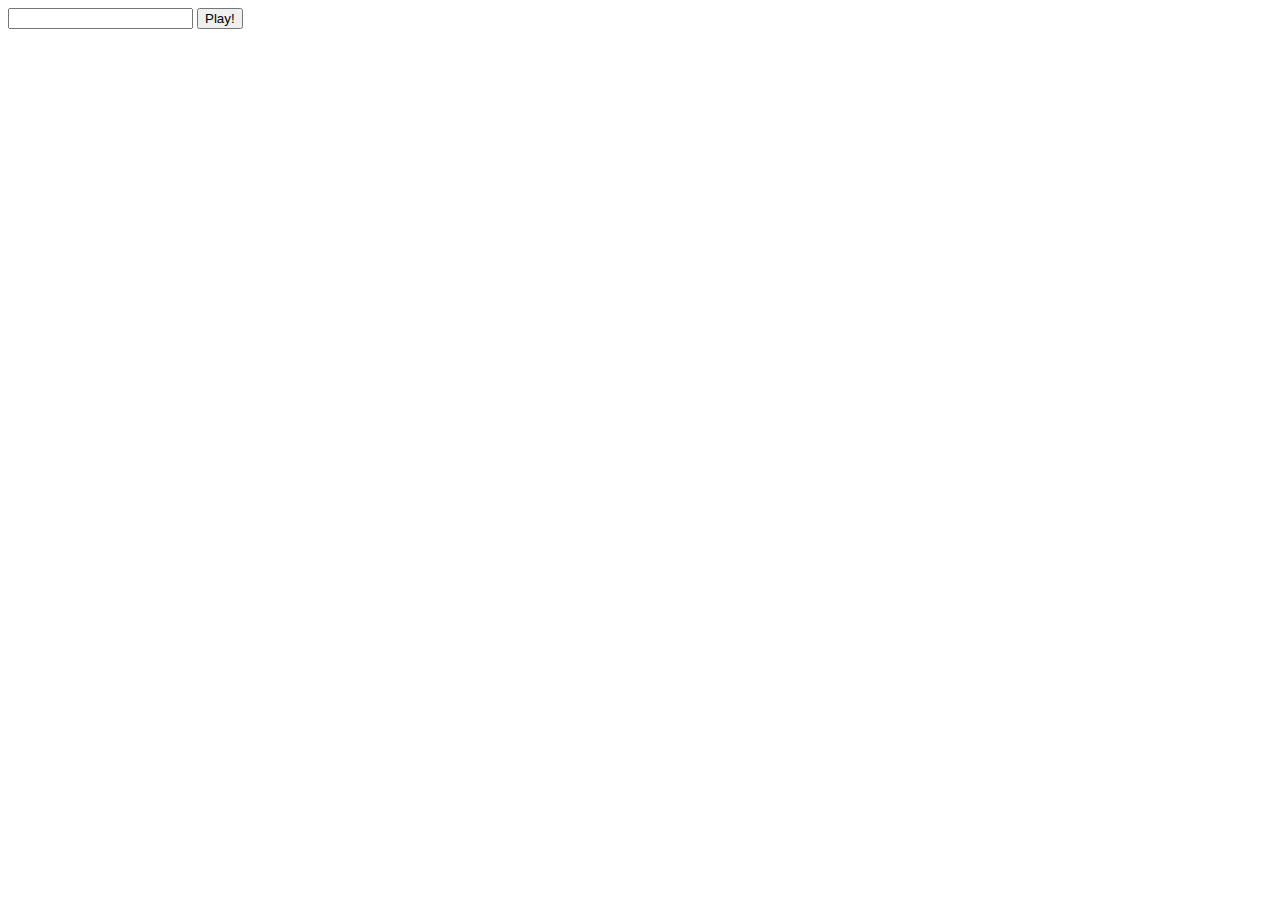
==== blackswan/index.html @ 15a80616 "setup environment, style.css, index.html, index.js added" ====
<!doctype html>
<html lang="en">
<head>
  <meta charset="utf-8">
  <title>BlackSwan Application</title>
  <meta name="author" content="AttilaKrupl">
  <link rel="stylesheet" href="css/style.css">
</head>
<body>
  <header>

  </header>

  <main>
    <div class="content">
      <div>
        <form>
            <input type="text" name="word"></input>
            <button type="submit">Play!</button>
        </form>
      </div>
    </div>
  </main>

  <footer>

  </footer>
    <script src="index.js"></script>
</body>
</html>
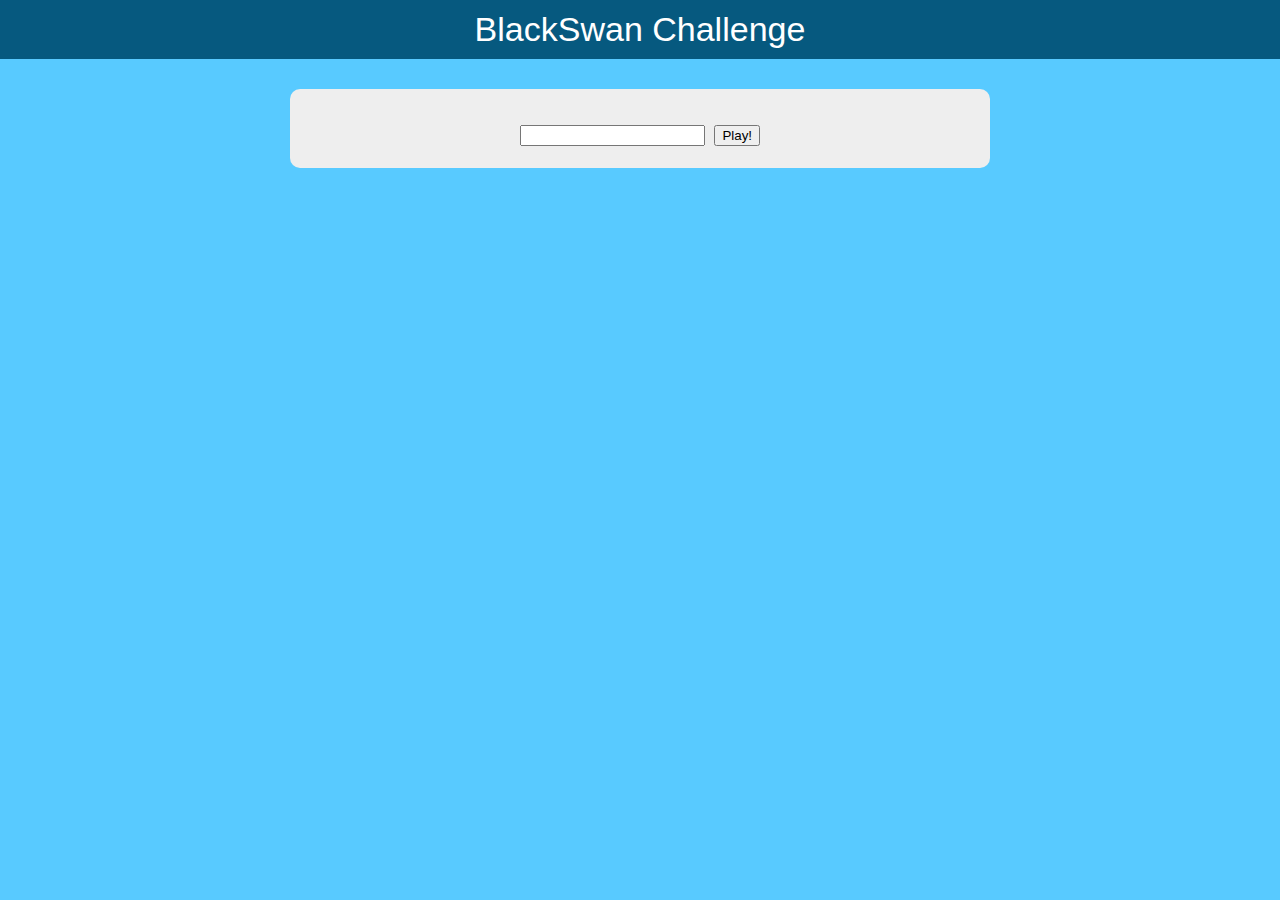
==== commit 32df6d76: "refactors done" ====
--- a/blackswan/index.html
+++ b/blackswan/index.html
@@ -2,22 +2,28 @@
 <html lang="en">
 <head>
   <meta charset="utf-8">
+  <link rel="shortcut icon" href="./img/favicon.ico" />
   <title>BlackSwan Application</title>
   <meta name="author" content="AttilaKrupl">
   <link rel="stylesheet" href="css/style.css">
 </head>
 <body>
   <header>
-
+    <div id="menu-bar">
+      <h1>BlackSwan Challenge</h1>
+  </div>
   </header>
 
   <main>
     <div class="content">
       <div>
         <form>
-            <input type="text" name="word"></input>
-            <button type="submit">Play!</button>
+            <input id="userGuess" type="text" name="word"></input>
+            <button id="submitButton" type="button">Play!</button>
         </form>
+      </div>
+      <div class="response">
+
       </div>
     </div>
   </main>
@@ -25,6 +31,8 @@
   <footer>
 
   </footer>
-    <script src="index.js"></script>
+    <script src="./js/display.js"></script>
+    <script src="./js/highscore.js"></script>
+    <script src="./index.js"></script>
 </body>
 </html>
--- a/blackswan/css/style.css
+++ b/blackswan/css/style.css
@@ -0,0 +1,78 @@
+body{
+  font-family: Helvetica;
+  margin: 0;
+  background: #58CAFF;
+  font-size: 34px;
+}
+
+p{
+  margin: 10px;
+}
+
+h1,h2,h3{
+  margin: 0;
+}
+
+#menu-bar{
+  background: #06597F;
+  color: #fff;
+  padding: 10px;
+  display: flex;
+  justify-content: center;
+}
+
+#menu-bar h1{
+  font-size: 34px;
+  font-weight: normal;
+  display: inline-block;
+}
+
+main{
+  background: #eee;
+  width: 700px;
+  margin: 30px auto;
+  border-radius: 10px;
+}
+
+.content{
+  padding: 20px;
+  overflow: hidden;
+  text-align: center;
+  display: flex;
+  flex-direction: column;
+}
+
+.gameBoard {
+  height: 600px;
+  width: 600px;
+  margin: 0 auto;
+  border-radius: 5px;
+  display: flex;
+  flex-direction: column;
+}
+
+.row, .scores {
+  display: flex;
+  flex-direction: row;
+  justify-content: space-around;
+}
+
+.scores {
+
+}
+
+.gameField {
+  height: 190px;
+  width: 190px;
+  background-color: #0CB2FF;
+  box-shadow: 10px 10px 5px #888888;
+  margin: 5px;
+}
+
+.playerSign {
+  background-image: url("../img/o.png");
+}
+
+.computerSign {
+  background-image: url("../img/x.png");
+}
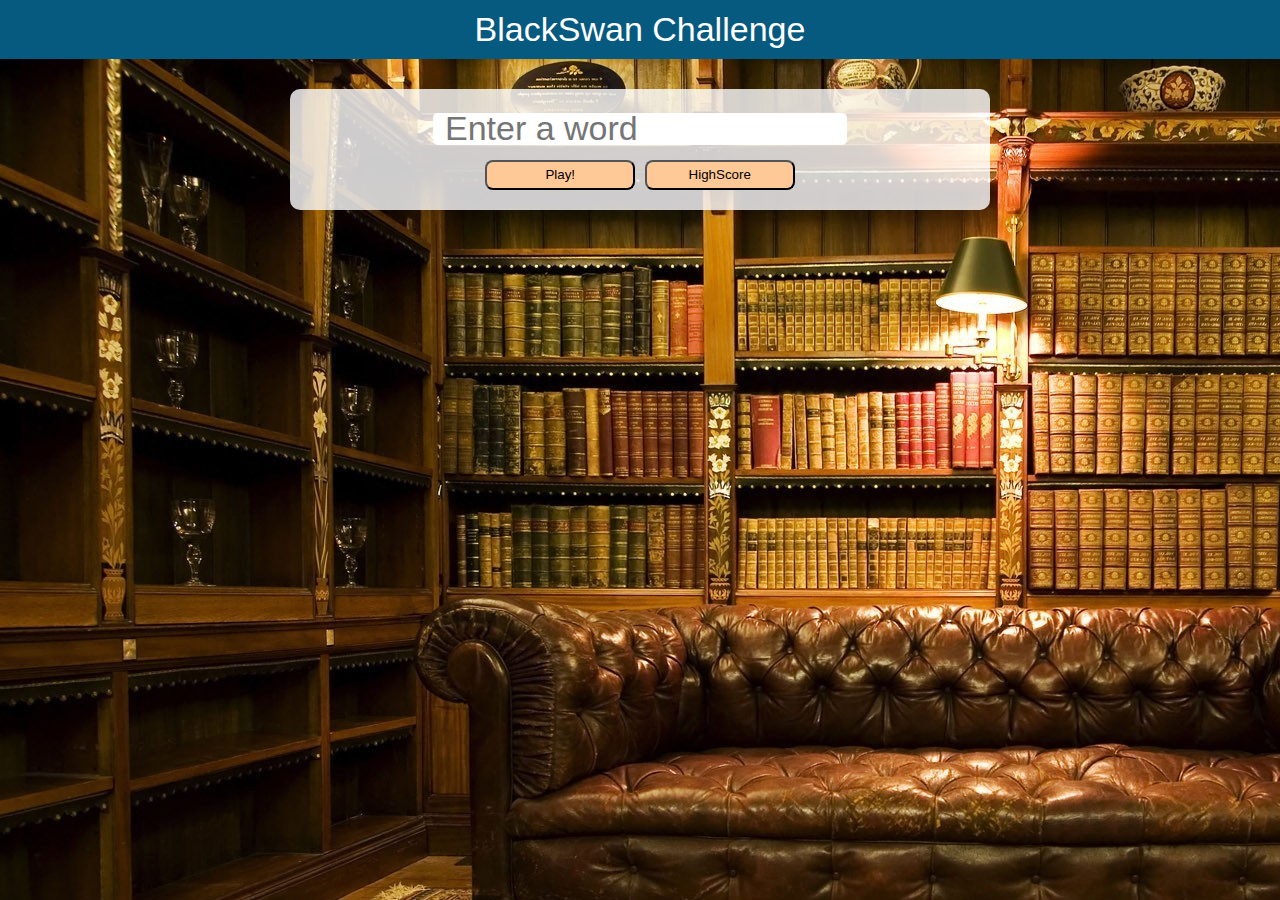
==== commit aba28f8d: "some style added" ====
--- a/blackswan/index.html
+++ b/blackswan/index.html
@@ -18,8 +18,13 @@
     <div class="content">
       <div>
         <form>
-            <input id="userGuess" type="text" name="word"></input>
-            <button id="submitButton" type="button">Play!</button>
+            <div>
+              <input id="userGuess" type="text" name="word" placeholder="Enter a word"></input>
+            </div>
+            <div>
+              <button id="submitButton" type="button">Play!</button>
+              <button>HighScore</button>
+            </div>
         </form>
       </div>
       <div class="response">
--- a/blackswan/css/style.css
+++ b/blackswan/css/style.css
@@ -1,7 +1,7 @@
 body{
   font-family: Helvetica;
   margin: 0;
-  background: #58CAFF;
+  background-image: url("../img/libbg.jpg");;
   font-size: 34px;
 }
 
@@ -9,7 +9,7 @@
   margin: 10px;
 }
 
-h1,h2,h3{
+h1 {
   margin: 0;
 }
 
@@ -27,8 +27,8 @@
   display: inline-block;
 }
 
-main{
-  background: #eee;
+main {
+  background-color: rgba(255, 255, 255, 0.8);
   width: 700px;
   margin: 30px auto;
   border-radius: 10px;
@@ -42,37 +42,21 @@
   flex-direction: column;
 }
 
-.gameBoard {
-  height: 600px;
-  width: 600px;
-  margin: 0 auto;
-  border-radius: 5px;
-  display: flex;
-  flex-direction: column;
-}
-
-.row, .scores {
-  display: flex;
-  flex-direction: row;
-  justify-content: space-around;
-}
-
-.scores {
+#userGuess, button {
+  height: 30px;
 
 }
 
-.gameField {
-  height: 190px;
-  width: 190px;
-  background-color: #0CB2FF;
-  box-shadow: 10px 10px 5px #888888;
-  margin: 5px;
+#userGuess {
+  width: 400px;
+  font-size: 34px;
+  border: 0;
+  border-radius: 5px;
+  padding-left: 12px;
 }
 
-.playerSign {
-  background-image: url("../img/o.png");
+button {
+  width: 150px;
+  border-radius: 8px;
+  background-color: #FFC897;
 }
-
-.computerSign {
-  background-image: url("../img/x.png");
-}
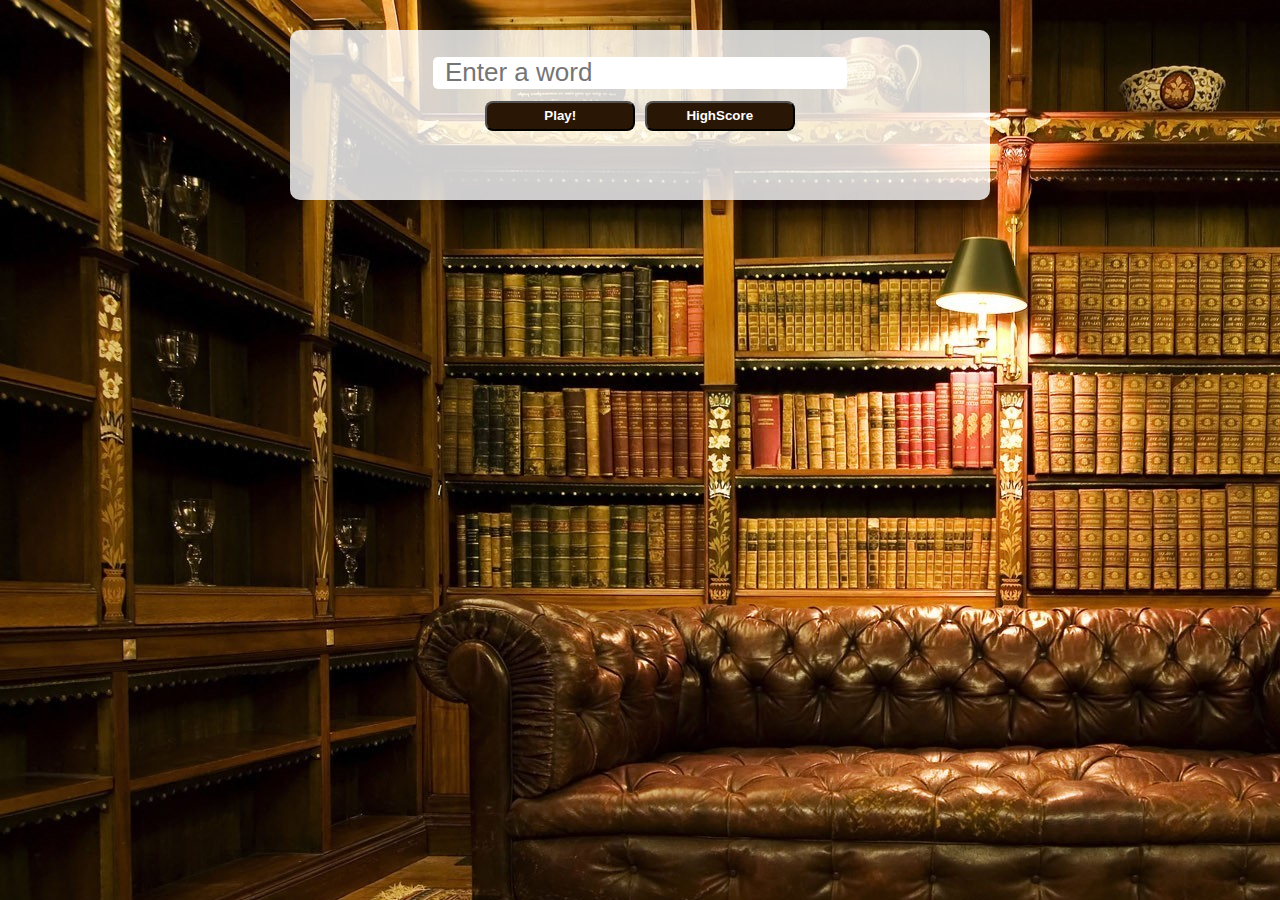
==== commit 51993a4f: "HS table on, pretty much done" ====
--- a/blackswan/index.html
+++ b/blackswan/index.html
@@ -1,6 +1,9 @@
 <!doctype html>
 <html lang="en">
 <head>
+  <!-- App works with the following set of words:
+  var list = ['pear', 'melon', 'pineapple', 'banana', 'lemon', 'watermelon'];
+  -->
   <meta charset="utf-8">
   <link rel="shortcut icon" href="./img/favicon.ico" />
   <title>BlackSwan Application</title>
@@ -9,9 +12,7 @@
 </head>
 <body>
   <header>
-    <div id="menu-bar">
-      <h1>BlackSwan Challenge</h1>
-  </div>
+
   </header>
 
   <main>
@@ -21,14 +22,32 @@
             <div>
               <input id="userGuess" type="text" name="word" placeholder="Enter a word"></input>
             </div>
-            <div>
+            <div calss="buttonField">
               <button id="submitButton" type="button">Play!</button>
-              <button>HighScore</button>
+              <button id="highScoreButton" type="button">HighScore</button>
             </div>
         </form>
       </div>
-      <div class="response">
-
+      <div class="response"></div>
+      <div class="highscores" id="highscoresInvisible">
+        <h1>HighScores</h1>
+        <button class="hideHSButton" type="button">Hide</button>
+        <div class="scores">
+        <table class="listOfScores">
+          <thead>
+            <tr>
+              <th>Word</th>
+              <th>Score</th>
+            </tr>
+          </thead>
+          <tbody>
+            <tr>
+              <td></td>
+              <td></td>
+            </tr>
+          </tbody>
+        </table>
+      </div>
       </div>
     </div>
   </main>
@@ -36,8 +55,12 @@
   <footer>
 
   </footer>
+    <script src="./js/dict.js"></script>
     <script src="./js/display.js"></script>
     <script src="./js/highscore.js"></script>
     <script src="./index.js"></script>
-</body>
+    <!-- App works with the following set of words:
+    var list = ['pear', 'melon', 'pineapple', 'banana', 'lemon', 'watermelon'];
+    -->
+  </body>
 </html>
--- a/blackswan/css/style.css
+++ b/blackswan/css/style.css
@@ -10,26 +10,15 @@
 }
 
 h1 {
-  margin: 0;
-}
+  margin: 10px;
+  font-size: 34px;
 
-#menu-bar{
-  background: #06597F;
-  color: #fff;
-  padding: 10px;
-  display: flex;
-  justify-content: center;
-}
-
-#menu-bar h1{
-  font-size: 34px;
-  font-weight: normal;
-  display: inline-block;
 }
 
 main {
   background-color: rgba(255, 255, 255, 0.8);
   width: 700px;
+  height: 170px;
   margin: 30px auto;
   border-radius: 10px;
 }
@@ -44,12 +33,11 @@
 
 #userGuess, button {
   height: 30px;
-
 }
 
 #userGuess {
   width: 400px;
-  font-size: 34px;
+  font-size: 26px;
   border: 0;
   border-radius: 5px;
   padding-left: 12px;
@@ -58,5 +46,42 @@
 button {
   width: 150px;
   border-radius: 8px;
-  background-color: #FFC897;
+  background-color: #291605;
+  color: white;
+  font-weight: bold;
 }
+
+.buttonField {
+  height: 150px;
+}
+
+.highscores {
+  position: absolute;
+  width: 700px;
+  height: 500px;
+  background-color: white;
+  border-radius: 10px;
+}
+
+#highscoresVisible {
+  left: 35%;
+  -webkit-transition: left 500ms;
+  transition: left 500ms;
+}
+
+#highscoresInvisible {
+  left: -125%;
+  -webkit-transition: left 500ms;
+  transition: left 500ms;
+}
+
+.escapeText {
+  font-size: 15px;
+}
+
+table {
+  width: 90%;
+  justify-content: center;
+  margin: 10px 0 10px 15px;
+  font-size: 0.8em;
+}
